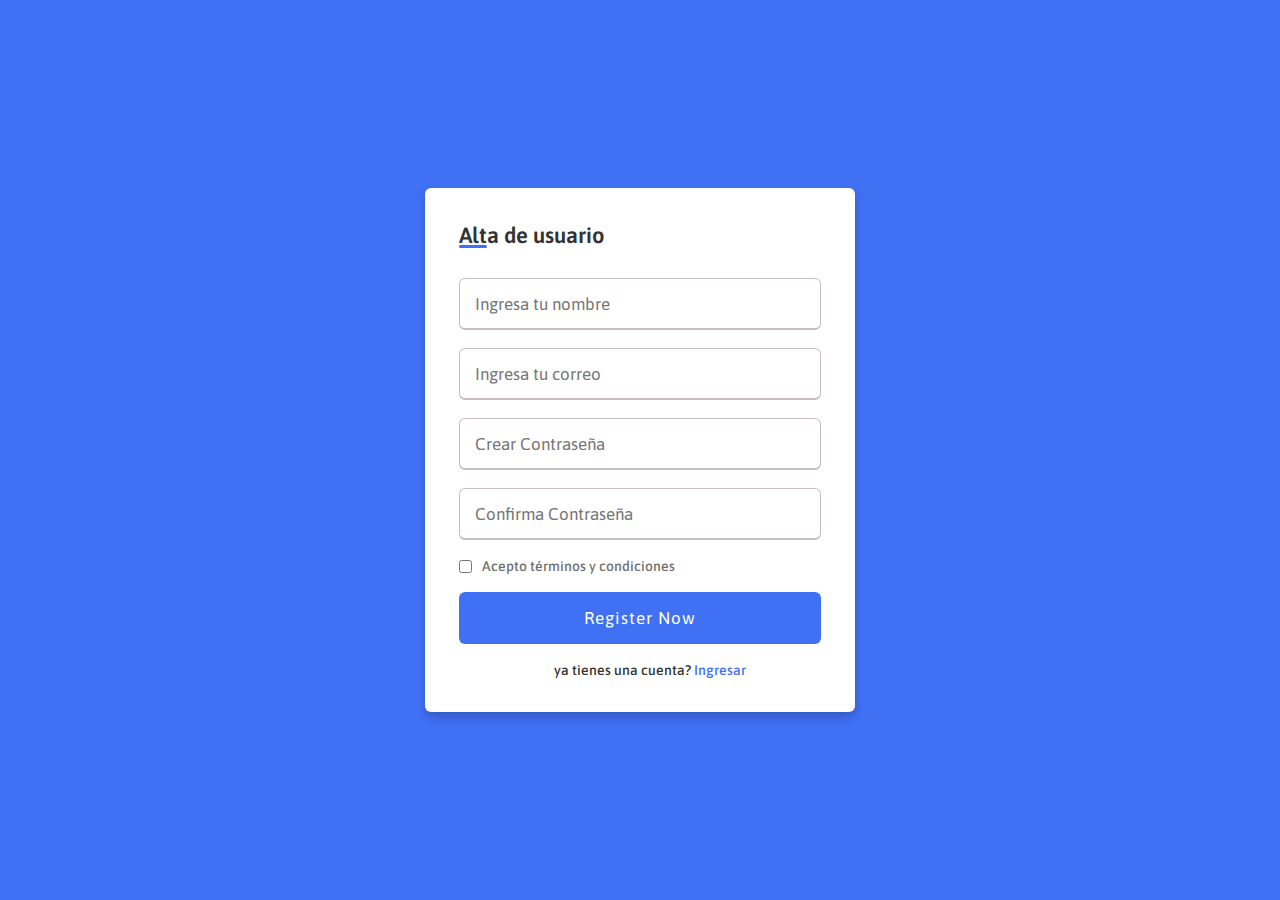
==== registro.html @ 167d46eb "integrador nucba" ====
<!DOCTYPE html>
<html lang="en">
<head>
    <meta charset="UTF-8">
    <meta http-equiv="X-UA-Compatible" content="IE=edge">
    <meta name="viewport" content="width=device-width, initial-scale=1.0">
    <link rel="stylesheet" href="styles.css">
    <title>Registrarse</title>
</head>
<body>
    <section class="registro-cont">
        <div class="form-cont">
            <h2>Alta de usuario</h2>
            <form action="#">
              <div class="input-box">
                <input type="text" placeholder="Ingresa tu nombre" required>
              </div>
              <div class="input-box">
                <input type="text" placeholder="Ingresa tu correo" required>
              </div>
              <div class="input-box">
                <input type="password" placeholder="Crear Contraseña" required>
              </div>
              <div class="input-box">
                <input type="password" placeholder="Confirma Contraseña" required>
              </div>
              <div class="policy">
                <input type="checkbox">
                <h3>Acepto términos y condiciones</h3>
              </div>
              <div class="input-box button">
                <input type="Submit" value="Register Now">
              </div>
              <div class="text">
                <h3>ya tienes una cuenta? <a href="#">Ingresar</a></h3>
              </div>
            </form>
          </div>   
    </section>
    
</body>
</html>
---- styles.css ----
@import url('https://fonts.googleapis.com/css2?family=Asap:wght@400;500;700&display=swap');
*{
    padding: 0;
    margin: 0;
    text-decoration: none;
    list-style: none;
    box-sizing: border-box;
    font-family: 'Asap', sans-serif;
  
}
 /* Menu */
header{
    background-color: #222;
    color: #fff;
    display: flex;
    justify-content: space-between;
    align-items: center;
    padding: .5rem 2rem;
    
}
.logo-header img{
    width: 50px;
}
.nav-menu ul{
    display: flex;
    align-items: center;
}
.nav-menu li{
    margin-right: 1rem;
}
.nav-menu a{
    color: #fff;
}

.nav-menu li:nth-child(5) {
    background:#2d3192;
    padding: .8rem .8rem;
    border-radius: .2rem;
 }

 .nav-menu li:nth-child(5):hover {
    background:#ee6c09;
 }

 .nav-menu li:last-child:hover{
    background:#ee6c09;
}

 .nav-menu li:last-child{
    background:#2d3192;
    padding: .8rem .8rem;
    border-radius: .2rem;
}
.menu-icon img{
    width: 30px;
    height: 30px;
    border-radius: 2px;
}
.menu-icon, #check{
    display: none;
}

@media (max-width:768px){
    .checkbtn{
        display: block;
    }
    .menu-icon{
        display: block;
        position: fixed;
        top: 20px;
        right: 20px;
        cursor: pointer;
    }
    .nav-menu ul{
        display: block;
        position: fixed;
        top:80px;
        left:-100%;
        background: #222;
        width: 100%;
        height: 100vh;
        right: 0;
        z-index: 555;
    
    }
    .nav-menu ul li{
        padding: 1.5rem;
        display: flex;
        justify-content: center;
        margin: 0;
    }
    .nav-menu ul li:last-child{
        background: none;
        padding: 1rem;
    }
    #check:checked ~ ul{
        left: 0;
        transition: all .25s;
    }
}

/* Fin Header */


/* Hero seccion */

#hero {
    height: 100vh;
    width: 100%;
    background: linear-gradient(rgba(0, 0, 0, 0.342), rgba(0, 0, 0, 0.342)),
      url("/assets/App-hero-sec.jpg")
        no-repeat center bottom / cover;
    color: whitesmoke;
  }
  .container {
    width: 90%;
    height: 100%;
    max-width: 1200px;
    margin: 0 auto;
    display: flex;
    align-items: center;
    justify-content: left;
    /*   text-align: center; */
  }
  #hero .info h1 {
    font-size: 3rem;
    /* text-transform: uppercase; */
    margin-bottom: 1rem;
  }
  #hero .info h2 {
    font-size: 1.5rem;
    margin-bottom: 2rem;
  }
  #hero .info p {
    font-size: 1.2rem;
    max-width: 50%;
  }
  #hero .info a {
    text-decoration: none;
    display: inline-block;
    background-color: white;
    border-radius: 4px;
    font-size: 1.8rem;
    padding: 0.5em 2em;
    margin-top: 2rem;
    color: #ee6c09;
  }
  @media only screen and (max-width: 768px) {
    /*html {
      font-size: 10px;
    }*/
  }


  /* Seccion Servicios */

 .tarjetas-container {
    padding: 20px 0;
    text-align: center;
    font-size: 25px!important; 
}

  .card-cont {
    display: flex;
    flex-wrap: wrap;
  }

  .card-cont h3 {
        padding: 20px 0;
  }
  .column {
    width: 100%;
    padding: 0 1em 1em 1em;
    text-align: center;
  }
  .card {
    width: 100%;
    height: 100%;
    padding: 2em 1.5em;
    background: linear-gradient(#ffffff 50%, #2d3192 50%);
    background-size: 100% 200%;
    background-position: 0 2.5%;
    border-radius: 5px;
    box-shadow: 0 0 35px rgba(0, 0, 0, 0.12);
    cursor: pointer;
    transition: 0.5s;
  }
  /*h3 {
    font-size: 20px;
    font-weight: 600;
    color: #1f194c;
    margin: 1em 0;
  }
  p {
    color: #575a7b;
    font-size: 20px;
    line-height: 1.6;
    letter-spacing: 0.03em;
  }*/
  .icon-wrapper {
    background-color: #2d3192;
    position: relative;
    margin: auto;
    font-size: 30px;
    height: 2.5em;
    width: 2.5em;
    color: #ffffff;
    border-radius: 50%;
    display: grid;
    place-items: center;
    transition: 0.5s;
  }
  .card:hover {
    background-position: 0 100%;
  }
  .card:hover .icon-wrapper {
    background-color: #ffffff;
    color: #2d3192;
  }
  .card:hover h3 {
    color: #ffffff;
  }
  .card:hover p {
    color: #f0f0f0;
  }
  @media screen and (min-width: 768px) {
    section {
      padding: 0 2em;
    }
    .column {
      flex: 0 50%;
      max-width: 50%;
    }
  }
  @media screen and (min-width: 992px) {
    section {
      padding: 1em 3em;
    }
    .column {
      flex: 0 0 33.33%;
      max-width: 33.33%;
    }
  }

  /* Galeria */ 
.gal-cont {
    display: flex;
    width: 100%;
    flex-wrap: wrap;
    background-color: #222;
    justify-content: center;
    height: 60vh;
    padding-top: 100px;

}
 .gal-cont img {
    width: 300px;
    height: 200px;
    padding: 5px;

 }

 /* Contacto */ 
 .contacto {
    display: flex;
    background-color:#2d3192;
    width: 100%;
    height: 65vh;
    justify-content: center;
    align-items: center;
 }

 .contacto::before {
    content: "";
    background-color: #fff;
    height: 100%;
    width: 100%;
    border-radius: 0 50%;
 }
 
.contacto form {
    position: absolute;
    display: flex;
    flex-direction: column;
    padding: 40px;
    border: 1px solid #2d3192;
    width: 33%;
    background-color: #2d3192;
}     
 
.contacto form input {
    margin: 5px;
    height: 18pt;
    font-size: 1.1rem;
    padding: 5px;
}

.contacto form textarea {
    margin: 5px;
    height: 18pt;
    font-size: 1.1rem;
    padding: 5px;
}

.contacto form button {
    align-self: flex-start;
    padding: 8px 10px;
    background-color: #2d3192;
    color: white;
    border: 1px solid;
    margin: 5px;
}

.contacto form button:hover {
    background-color: white;
    color: #2d3192;
}

.contacto form h2 {
    padding: 0 0 10px 5px;
    color: white;
}

@media screen and (max-width: 768px) {
    .contacto form {
        width: 80%;
        padding: 20px;
    }

    contacto:before {
        border-radius: 15% 15%;
    }
    
}

/* Footer */
.footer {
    padding: 40px 0;
    background-color: white;

}
.footer .social {
    text-align: center;
    padding-bottom: 25px;
    color: #2d3192

}

.footer .social a {
    font-size: 20px;
    color: inherit;
    border: 1px solid #fff;
    width: 40px;
    height: 40px;
    line-height: 38px;
    display: inline-block;
    text-align: center;
    border-radius: 50%;
    margin: 0 8px;
    opacity: 0.75;
}

.footer .social a:hover {
    opacity: 0.9;
}

.footer ul {
    margin-top: 0;
    padding: 0;
    list-style: none;
    font-size: 18px;
    line-height: 1.6;
    margin-bottom: 0;
    text-align: center;
}

.footer ul li a {
    color: inherit;
    text-decoration: none;
    opacity: 0.8;
}

.footer ul li {
    display: inline-block;
    padding: 0 15px;
}

.footer ul li a:hover {
    opacity: 1;
}

.footer .copyright {
    margin-top: 15px;
    text-align: center;
    font-size: 13px;

}


/* LOGIN */

.contenedor-login {
    background: #4070f4;
    height: 100vh;
}
.center{
    position: absolute;
    top: 50%;
    left: 50%;
    transform: translate(-50%, -50%);
    width: 400px;
    background: white;
    border-radius: 10px;
    box-shadow: 10px 10px 15px rgba(0,0,0,0.05);
  }
  .center h1{
    text-align: center;
    padding: 20px 0;
    border-bottom: 1px solid silver;
  }
  .center form{
    padding: 0 40px;
    box-sizing: border-box;
  }
  form .txt_field{
    position: relative;
    border-bottom: 2px solid #adadad;
    margin: 30px 0;
  }
  .txt_field input{
    width: 100%;
    padding: 0 5px;
    height: 40px;
    font-size: 16px;
    border: none;
    background: none;
    outline: none;
  }
  .txt_field label{
    position: absolute;
    top: 50%;
    left: 5px;
    color: #adadad;
    transform: translateY(-50%);
    font-size: 16px;
    pointer-events: none;
    transition: .5s;
  }
  .txt_field span::before{
    content: '';
    position: absolute;
    top: 40px;
    left: 0;
    width: 0%;
    height: 2px;
    background: #2691d9;
    transition: .5s;
  }
  .txt_field input:focus ~ label,
  .txt_field input:valid ~ label{
    top: -5px;
    color: #2691d9;
  }
  .txt_field input:focus ~ span::before,
  .txt_field input:valid ~ span::before{
    width: 100%;
  }
  .pass{
    margin: -5px 0 20px 5px;
    color: #a6a6a6;
    cursor: pointer;
  }
  .pass:hover{
    text-decoration: underline;
  }
  input[type="submit"]{
    width: 100%;
    height: 50px;
    border: 1px solid;
    background: #2691d9;
    border-radius: 25px;
    font-size: 18px;
    color: #e9f4fb;
    font-weight: 700;
    cursor: pointer;
    outline: none;
  }
  input[type="submit"]:hover{
    border-color: #2691d9;
    transition: .5s;
  }
  .signup_link{
    margin: 30px 0;
    text-align: center;
    font-size: 16px;
    color: #666666;
  }
  .signup_link a{
    color: #2691d9;
    text-decoration: none;
  }
  .signup_link a:hover{
    text-decoration: underline;
  }



  /* registro */

  .form-cont{
    position: relative;
    max-width: 430px;
    width: 100%;
    background: #fff;
    padding: 34px;
    border-radius: 6px;
    box-shadow: 0 5px 10px rgba(0,0,0,0.2);
  }
  .form-cont h2{
    position: relative;
    font-size: 22px;
    font-weight: 600;
    color: #333;
  }
  .form-cont h2::before{
    content: '';
    position: absolute;
    left: 0;
    bottom: 0;
    height: 3px;
    width: 28px;
    border-radius: 12px;
    background: #4070f4;
  }
  .form-cont form{
    margin-top: 30px;
  }
  .form-cont form .input-box{
    height: 52px;
    margin: 18px 0;
  }
  form .input-box input{
    height: 100%;
    width: 100%;
    outline: none;
    padding: 0 15px;
    font-size: 17px;
    font-weight: 400;
    color: #333;
    border: 1.5px solid #C7BEBE;
    border-bottom-width: 2.5px;
    border-radius: 6px;
    transition: all 0.3s ease;
  }
  .input-box input:focus,
  .input-box input:valid{
    border-color: #4070f4;
  }
  form .policy{
    display: flex;
    align-items: center;
  }
  form h3{
    color: #707070;
    font-size: 14px;
    font-weight: 500;
    margin-left: 10px;
  }
  .input-box.button input{
    color: #fff;
    letter-spacing: 1px;
    border: none;
    background: #4070f4;
    cursor: pointer;
  }
  .input-box.button input:hover{
    background: #0e4bf1;
  }
  form .text h3{
   color: #333;
   width: 100%;
   text-align: center;
  }
  form .text h3 a{
    color: #4070f4;
    text-decoration: none;
  }
  form .text h3 a:hover{
    text-decoration: underline;
  }

  .registro-cont{
    min-height: 100vh;
    display: flex;
    align-items: center;
    justify-content: center;
    background: #4070f4;
  }
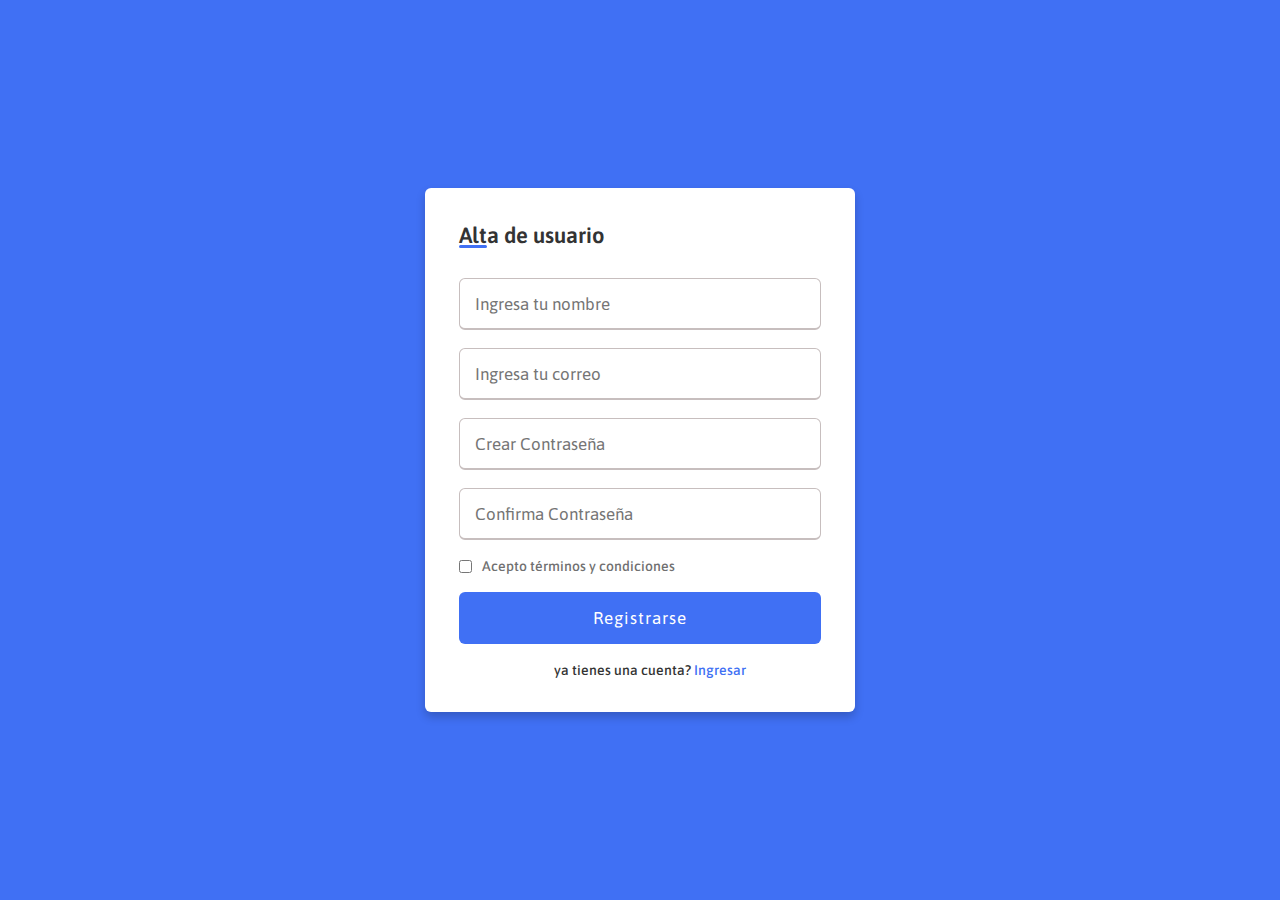
==== commit 1ca7ce49: "cambios" ====
--- a/registro.html
+++ b/registro.html
@@ -29,7 +29,7 @@
                 <h3>Acepto términos y condiciones</h3>
               </div>
               <div class="input-box button">
-                <input type="Submit" value="Register Now">
+                <input type="Submit" value="Registrarse">
               </div>
               <div class="text">
                 <h3>ya tienes una cuenta? <a href="#">Ingresar</a></h3>
